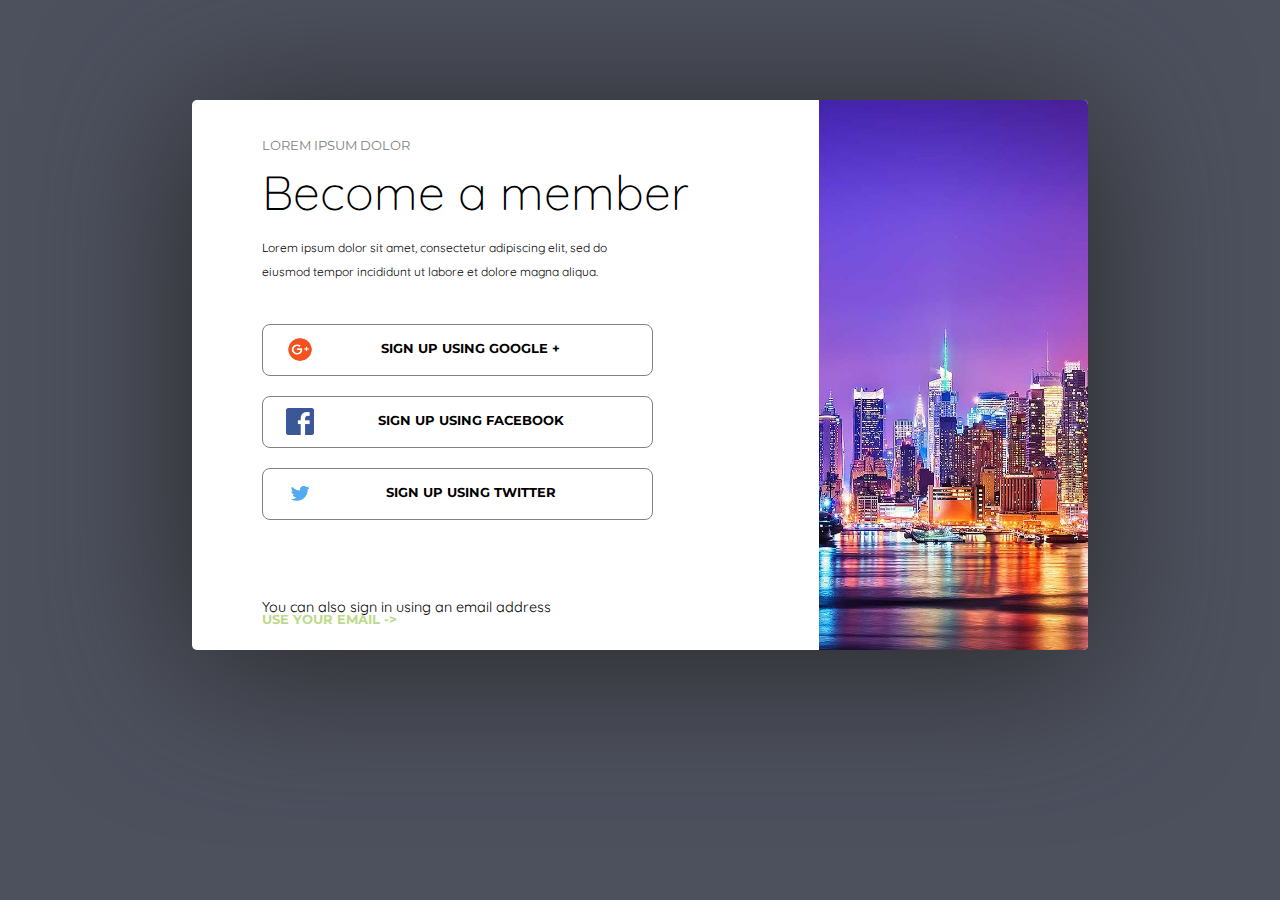
==== Sign Up Page/index.html @ 58e3d50b "Sign up page initial commit" ====
<html>

<head>
  <meta charset='utf-8'>
  <title>Reservation Card</title>
  <link rel="stylesheet" href="style.css">

<link href="https://fonts.googleapis.com/css?family=Quicksand" rel="stylesheet">
<link href="https://fonts.googleapis.com/css?family=Montserrat" rel="stylesheet">
</head>

<body>
  <main>
    <article>
    <h2>LOREM IPSUM DOLOR</h2>
    <h1>Become a member</h1>
    <p>
      Lorem ipsum dolor sit amet, consectetur adipiscing elit, sed do eiusmod tempor incididunt ut labore et dolore magna aliqua.
    </p>


      <section class = "sign-up-button">
        <img src = "google-plus.png">
        <p>SIGN UP USING GOOGLE +</p>

        <div>
          <!--Ghost element to make using flexbox easier-->
        </div>
      </section>

      <section class = "sign-up-button">
        <img src = "facebook.png">
        <p>SIGN UP USING FACEBOOK</p>

        <div>
          <!--Ghost element to make using flexbox easier-->
        </div>
      </section>

      <section class = "sign-up-button">
        <img src = "twitter.png">
        <p>SIGN UP USING TWITTER</p>

        <div>
          <!--Ghost element to make using flexbox easier-->
        </div>
      </section>

  

      <section class ="footer">
      <p>You can also sign in using an email address</p>
      <p id = "email">USE YOUR EMAIL -></p>
    </section>
  </article>
  </main>

  <section class= "city">
    <!--City image is the section's background-->
  </section>

</body>

</html>
---- Sign Up Page/style.css ----
/*CSS Reset*/
/* http://meyerweb.com/eric/tools/css/reset/
   v2.0 | 20110126
   License: none (public domain)
*/

html, body, div, span, applet, object, iframe,
h1, h2, h3, h4, h5, h6, p, blockquote, pre,
a, abbr, acronym, address, big, cite, code,
del, dfn, em, img, ins, kbd, q, s, samp,
small, strike, strong, sub, sup, tt, var,
b, u, i, center,
dl, dt, dd, ol, ul, li,
fieldset, form, label, legend,
table, caption, tbody, tfoot, thead, tr, th, td,
article, aside, canvas, details, embed,
figure, figcaption, footer, header, hgroup,
menu, nav, output, ruby, section, summary,
time, mark, audio, video {
	margin: 0;
	padding: 0;
	border: 0;
	font-size: 100%;
	font: inherit;
	vertical-align: baseline;
}
/* HTML5 display-role reset for older browsers */
article, aside, details, figcaption, figure,
footer, header, hgroup, menu, nav, section {
	display: block;
}
body {
	line-height: 1;
}
ol, ul {
	list-style: none;
}
blockquote, q {
	quotes: none;
}
blockquote:before, blockquote:after,
q:before, q:after {
	content: '';
	content: none;
}

table {
	border-collapse: collapse;
	border-spacing: 0;
}






/*----------------Page Styles---------------*/

html{
  background-color: #4D515E;

  text-align: center;
}

body{
  width: 70%;
  height: 550px;
  display: inline-block;

  background: white;

  margin-top: 100px;

  border-radius: 5px;

  box-shadow: 0 15px 150px 5px #2a2a2b;
}



/*-------------Main Content Styles---------------*/

body section.city{
  background-image: url(city.jpg);
  background-repeat: no-repeat;
  background-position: center;
  background-size: auto 100%;

  width: 30%;
  height: 550px;

  display: inline-block;
  float: right;

  margin-top: -590px;

  border-top-right-radius: 5px;
  border-bottom-right-radius: 5px;
}

main{
  width: 70%;
  height: 550px;

  margin-right: 0;

  border-top-left-radius: 5px;
  border-bottom-left-radius: 5px;

  display: block;
}

main article{
  padding-left: 70px;
  padding-right: 100px;

  margin-top: 40px;
}

article h2{
  text-align: left;

  margin-bottom: 15px;

  font-family: 'Montserrat', sans-serif;

  font-size: 0.8em;

  color: gray;
}

article h1{
  text-align: left;

  font-family: 'Quicksand', sans-serif;

  font-size: 3em;
  font-weight: 100;

  margin-bottom: 20px;
}

article > p{
  text-align: left;

  font-family: 'Quicksand', sans-serif;

  line-height: 2;
  font-size: 0.75em;

  width: 85%;

  margin-bottom: 40px;
}









section.sign-up-button{
  width: 85%;
  height: 50px;

  margin-bottom: 20px;

  border-radius: 8px;

  border: 1px solid gray;

  display: flex;
  justify-content: space-between;
  align-items: center;

  cursor: pointer;

  box-shadow: 0 0px 0px 0px #d1d1d1;


  transition: border 0.4s, box-shadow 0.4s;
}

section.sign-up-button:hover{
  border: 1px solid transparent;
  box-shadow: 0 10px 50px 2px #d1d1d1;

  transition: 0.2s;
}

section.sign-up-button img{
  width: 7%;
  margin-left: 6%;
}

section.sign-up-button p{
  font-family: 'Montserrat', sans-serif;
  font-size: 0.8em;
  font-weight: bold;

  margin-left: -6%;
}




section.footer{
  width: 100%;
  text-align: left;

  margin-top: 80px;

}

section.footer p{
    font-size: 0.9em;
    font-family: 'Quicksand', sans-serif;

    display: inline-block;
    margin-right: 13%;
}

#email{
    font-family: 'Montserrat', sans-serif;
    color: #BDDA8B;
    font-weight: bold;

    font-size: 0.8em;

    display: inline-block;

    cursor: pointer;
}
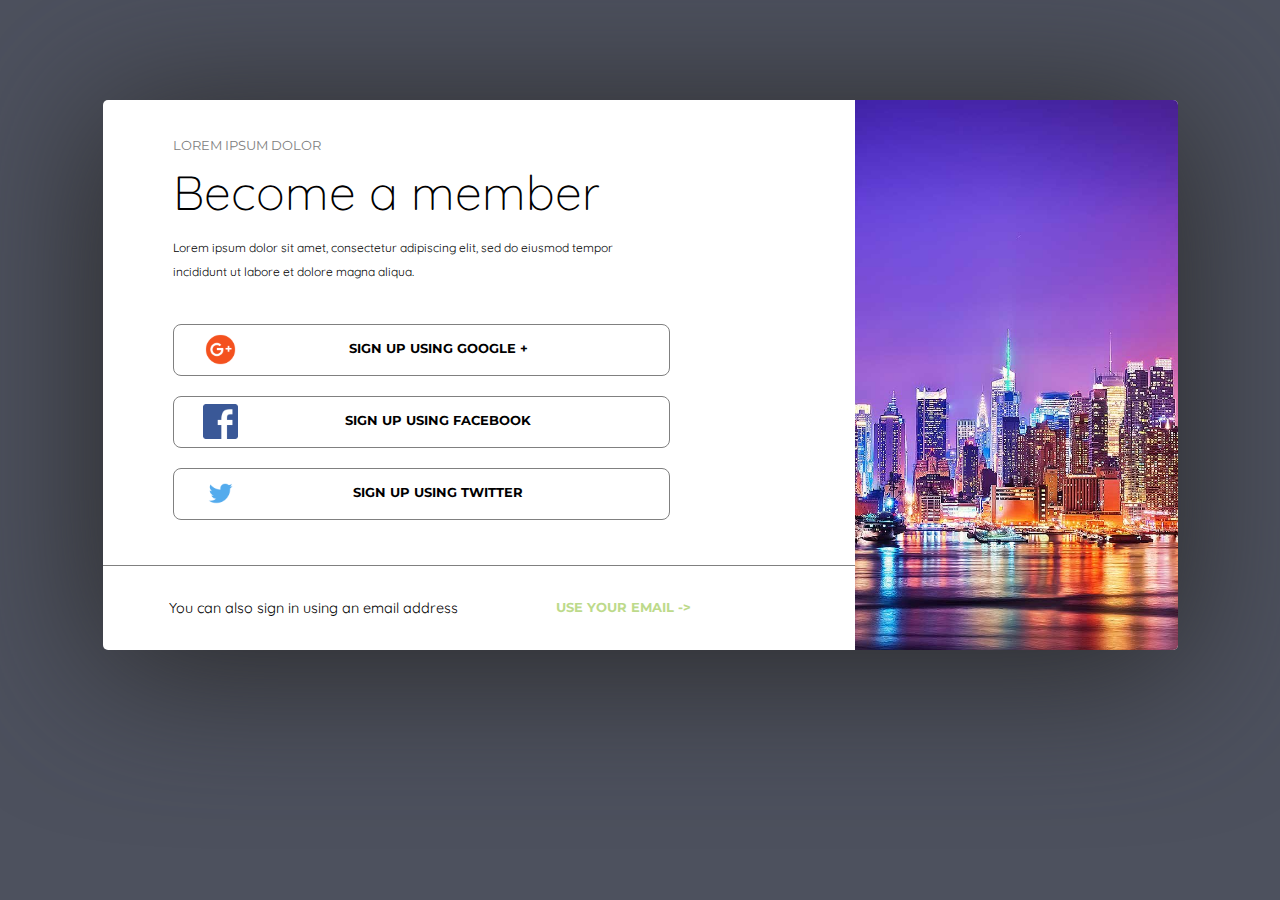
==== commit 654bb979: "finishing touches for the reservation card" ====
--- a/Sign Up Page/index.html
+++ b/Sign Up Page/index.html
@@ -46,13 +46,12 @@
         </div>
       </section>
 
-  
+  </article>
 
-      <section class ="footer">
-      <p>You can also sign in using an email address</p>
-      <p id = "email">USE YOUR EMAIL -></p>
-    </section>
-  </article>
+  <section class ="footer">
+  <p>You can also sign in using an email address</p>
+  <p id = "email">USE YOUR EMAIL -></p>
+</section>
   </main>
 
   <section class= "city">
--- a/Sign Up Page/style.css
+++ b/Sign Up Page/style.css
@@ -66,6 +66,7 @@
   width: 70%;
   height: 550px;
   display: inline-block;
+	min-width: 1075px;
 
   background: white;
 
@@ -114,6 +115,8 @@
   padding-left: 70px;
   padding-right: 100px;
 
+	height: 425px;
+
   margin-top: 40px;
 }
 
@@ -208,9 +211,14 @@
 
 section.footer{
   width: 100%;
-  text-align: left;
-
-  margin-top: 80px;
+	height: 84px;
+  text-align: left;
+
+	border-top: solid gray 1px;
+
+	display: flex;
+	justify-content: center;
+	align-items: center;
 
 }
 
